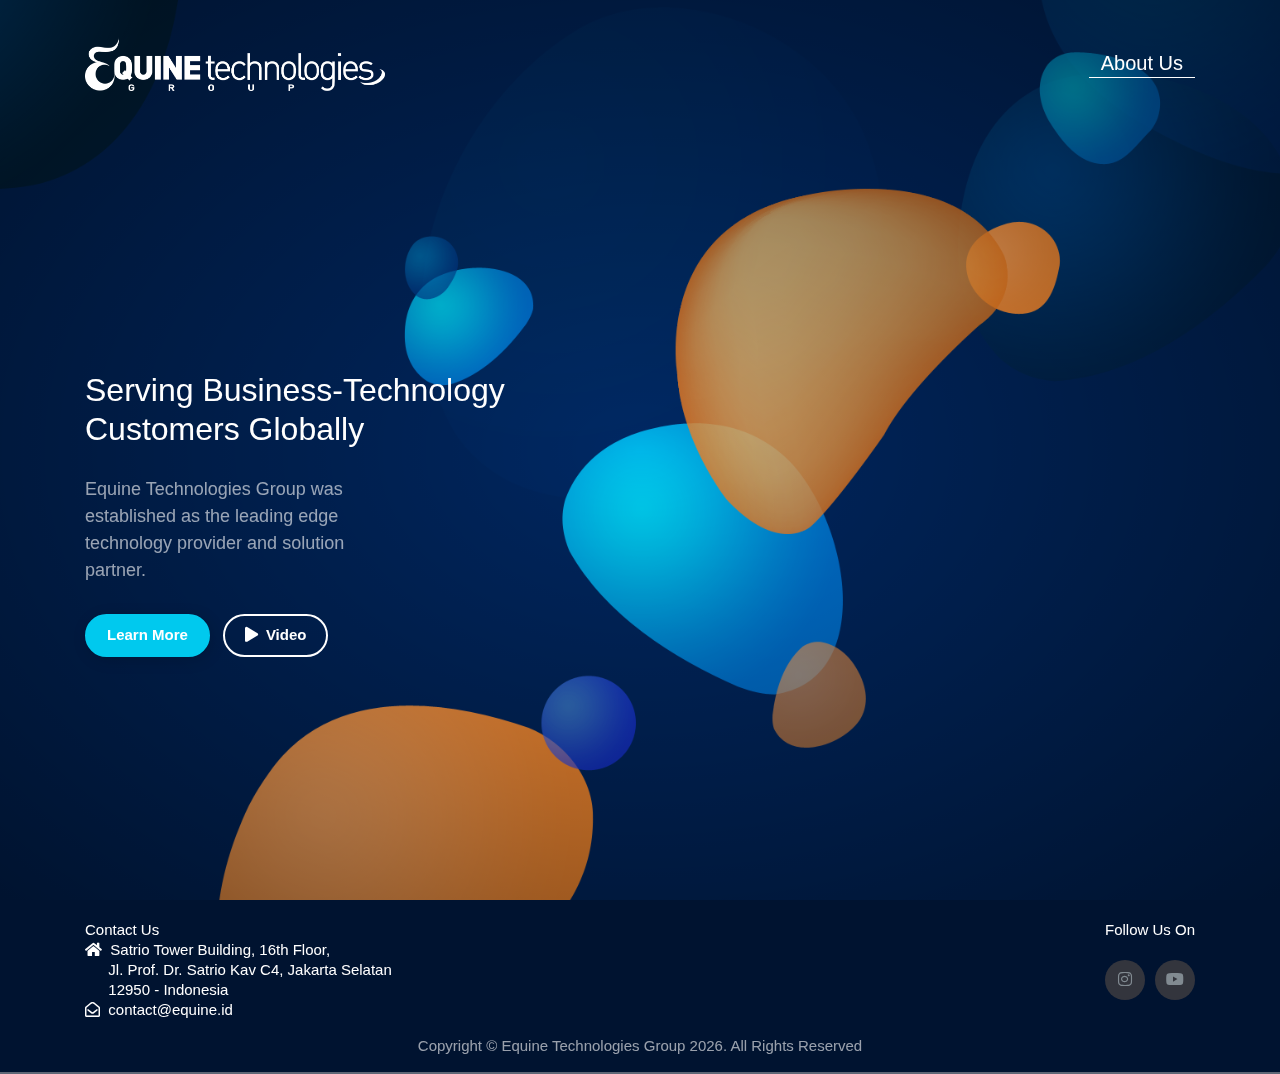
==== equineid/index.html @ 48c540f5 "commit" ====
<!doctype html>
<html lang="en">
<style>
    .btn-outline-dark:hover {
        color: #fff;
        background-color: #f68121;
        border-color: #f68121
    }
</style>

<head>
    <meta charset="UTF-8">
    <meta name="viewport" content="width=device-width, initial-scale=1, shrink-to-fit=no">
    <meta name="author" content="ThemeStarz">
    <link rel="icon" type="image/png" href="assets/img/ETGrouplogo.png" />

    <link rel="stylesheet" href="https://fonts.googleapis.com/css?family=Poppins:400,500,600">
    <link rel="stylesheet" href="assets/bootstrap/css/bootstrap.min.css" type="text/css">
    <link rel="stylesheet" href="assets/font-awesome/css/fontawesome-all.min.css">
    <link rel="stylesheet" href="assets/font-awesome/css/fa-brands.min.css">
    <link rel="stylesheet" href="assets/css/magnific-popup.css">
    <link rel="stylesheet" href="assets/css/style.css">
    <link rel="stylesheet" href="assets/css/footer.css">
    <title>Equine Technologies Group</title>

</head>

<body class="has-loading-screen ts-theme-dark">

    <!--*************************************************************************************************************-->
    <!--************ MAIN SCREEN ************************************************************************************-->
    <!--*************************************************************************************************************-->

    <div class="ts-page-wrapper">
        <div class="container">

            <!--NAVIGATION ******************************************************************************************-->
            <header id="header">
                <nav class="navbar navbar-dark ts-separate-bg-element">
                    <a class="navbar-brand" href="/">
                        <img style="width: 300px;" src="assets/img/bg/ETG logo RGB (white).png" alt="">
                    </a>
                    <!--end navbar-brand-->
                    <button href="javascript:void(0)" style="border-bottom: 1px solid white; color:white;"
                        class="navbar-toggler ts-open-side-panel" type="button" aria-label="Toggle navigation">
                        About Us
                    </button>
                    <!--end navbar-toggler-->
                </nav>
                <!--end navbar-->
            </header>
            <!--end #header-->

            <!--CONTENT *********************************************************************************************-->
            <main id="main-content">
                <div class="ts-content-wrapper">
                    <div class="row">
                        <!--Page Title-->
                        <div class="col-md-6">
                            <h2 style="padding-bottom: 20px;">Serving Business-Technology<br> Customers Globally</h2>
                            <p>
                                Equine Technologies Group was established as the leading edge technology provider and
                                solution partner.
                            </p>
                            <a href="javascript:void(0)" class="btn btn-primary mr-2 ts-open-side-panel">Learn More</a>
                            <a style="color: white; border-color: white;"
                                href="https://www.youtube.com/channel/UCBu9ceRtONcpWqclZHK2jvg" target="_blank"
                                class="btn btn-outline-dark"><i class="fa fa-play mr-2"></i>Video</a>
                        </div>
                        <!--end col-md-6-->
                    </div>
                    <!--end row-->
                </div>
                <!--end ts-content-wrapper-->
            </main>
            <!--end #main-content-->

            <!--FOOTER **********************************************************************************************-->
            <!--end #footer-->
        </div>
        <!--end container-->

        <!--BACKGROUND **********************************************************************************************-->
        <div class="ts-background ts-shapes-canvas position-fixed ts-separate-bg-element" data-bg-color="#00265f">
            <div class="ts-background-image ts-animate ts-scale" data-bg-image="assets/img/bg/14.png"></div>
            <div class="ts-background-image ts-animate ts-bounce" data-bg-image="assets/img/bg/13.png"></div>
            <div class="ts-background-image ts-animate ts-scale" data-bg-image="assets/img/bg/12.png"
                data-bg-opacity=".3"></div>
            <div class="ts-background-image ts-animate ts-scale" data-bg-image="assets/img/bg/11.png"></div>
            <div class="ts-background-image ts-animate ts-bounce" data-bg-image="assets/img/bg/10.png"></div>
            <div class="ts-background-image ts-animate ts-bounce" data-bg-image="assets/img/bg/9.png"
                data-bg-opacity=".8"></div>
            <div class="ts-background-image ts-animate ts-bounce" data-bg-image="assets/img/bg/8.png"
                data-bg-opacity=".8"></div>
            <div class="ts-background-image ts-animate ts-bounce" data-bg-image="assets/img/bg/7.png"></div>
            <div class="ts-background-image ts-animate ts-bounce" data-bg-image="assets/img/bg/6.png"
                data-bg-opacity=".8"></div>
            <div class="ts-background-image ts-animate" data-bg-image="assets/img/bg/5.png" data-bg-opacity=".8"></div>
            <div class="ts-background-image ts-animate ts-bounce" data-bg-image="assets/img/bg/4.png"></div>
            <div class="ts-background-image ts-animate ts-bounce" data-bg-image="assets/img/bg/3.png"
                data-bg-opacity=".8"></div>
            <div class="ts-background-image ts-animate ts-bounce" data-bg-image="assets/img/bg/2.png"></div>
            <div class="ts-background-image ts-animate ts-bounce" data-bg-image="assets/img/bg/1.png"
                data-bg-opacity=".8"></div>
        </div>
        <!--end ts-background-->
    </div>
    <!--end ts-page-wrapper-->

    <!--*************************************************************************************************************-->
    <!--************ SIDE PANEL *************************************************************************************-->
    <!--*************************************************************************************************************-->

    <div id="about" class="ts-side-panel" data-bg-color="#001330" style="display: none;">
        <a class="ts-close-side-panel">
            <i class="far fa-times-circle" style="color: #00c9ee;"></i>
        </a>
        <!--end ts-close-side-panel-->
        <div class="container-fluid">
            <section>
                <div class="ts-title">
                    <h2>About Us</h2>
                </div>
                <!--end ts-title-->
                <div class="row justify-content-center">
                    <div class="col-lg-6">
                        <p class="t1-s-2 cl-6 m-b-10">
                            With goal of Serving Business-Technology customers globally, EQUINE TECHNOLOGIES GROUP, was
                            established as the leading edge technology provider and solution partner. It was designed
                            and set up uniquely with high quality of service to drive solid solution planning,
                            implementation, and support, that strongly focus at customers’ productivity, speed ,
                            efficiency, and security.
                        </p>

                        <p class="t1-s-2 cl-6 m-b-10">
                            Comprises of young, smart, and energetic people, some solution focused affiliation companies
                            were formed , which all together create effective combination and complete set of IT
                            solutions . Values of the companies of being smart-proactive-responsive-and-humble, mark
                            stronger existence to drive service oriented enterprise and become one of the expanding ICON
                            in the region.
                        </p>
                    </div>
                    <div class="col-lg-6">
                        <div class="pos-realtive dis-none d-lg-block">
                            <img class="ab-b-c size-a-11" src="assets/img/etq5.jpg" alt="IMG">
                        </div>
                    </div>
                </div>
            </section>
            <!--end section-->
            <section>
                <div class="ts-title">
                    <div style="border-top: .0625rem solid rgba(255, 255, 255, .1);padding-top: 1.25rem;"></div>
                </div>
                <!--end ts-title-->
                <div class="row">
                    <div class="col-sm">
                        <div class="icon-box">
                            <a href="https://www.equine.co.id/">
                                <img style="width: 50%;" src="assets/img/Untitled design (5).png" alt=""
                                    class="mw-100 mb-4 test-hover"></a>
                            <h4 style="text-align: center;font-size: 20px;"><a style="color: white;"
                                    href="https://www.equine.co.id/">Equine Global</a></h4>
                            <p style="padding-top: 23px;">
                                Equine Global (EG) is an information technology consulting company that covers the
                                Strategic Consulting area (Advisory Services) and Gold Partner of SAP in Indonesia.
                            </p>
                        </div>
                    </div>
                    <div class="col-sm">
                        <div class="icon-box">
                            <a href="https://npp-asia.com/">
                                <img style="width: 50%;" src="assets/img/Untitled design (3).png" alt=""
                                    class="mw-100 mb-4"></a>
                            <h4 style="text-align: center;"><a style="color: white;"
                                    href="https://npp-asia.com/">Niagaprima Paramitra</a></h4>
                            <p style="padding-top: 23px;">
                                Niagaprima Paramitra (NPP) is a Strategic System Integrator that deliver great products
                                and services in the area of IT Infrastructure, Business Application and Digital Data
                                Analytics both in implementation and maintenance support services.
                            </p>
                        </div>
                    </div>
                    <!--end col-md-4-->
                    <div class="col-sm">
                        <div class="icon-box">
                            <a href="https://www.optima-data.com/">
                                <img style="width: 50%;" src="assets/img/Untitled design (4).png" alt=""
                                    class="mw-100 mb-4"></a>
                            <h4 style="text-align: center;"><a style="color: white;"
                                    href="https://www.optima-data.com/">Optima Data Internasional</a></h4>
                            <p>
                                Optima Data Internasional (ODI) is an information technology consulting company with
                                specialization in implementations, upgrades and maintenance support services of Oracle
                                products.
                            </p>
                        </div>
                    </div>
                    <!--end col-md-4-->
                    <div class="col-sm">
                        <div class="icon-box">
                            <a href="https://www.xsis.co.id/">
                                <img style="width: 50%;" src="assets/img/Untitled design.png" alt=""
                                    class="mw-100 mb-4"></a>
                            <h4 style="text-align: center;"><a style="color: white;" href="https://www.xsis.co.id/">Xsis
                                    Mitra Utama</a></h4>
                            <p style="padding-top: 23px;">
                                Xsis Mitra Utama (XMU) is an IT Service company who provides IT Expert Services,
                                Enterprise Application Service, IT Managed Service, and IT Learning & Training Service.
                            </p>
                        </div>
                    </div>
                    <!--end col-md-4-->
                    <div class="col-sm">
                        <div class="icon-box">
                            <a href="https://xsis.academy/">
                                <img style="width: 50%;" src="assets/img/Untitled design (2).png" alt=""
                                    class="mw-100 mb-4"></a>
                            <h4 style="text-align: center;"><a style="color: white;" href="https://xsis.academy/">Xsis
                                    Academy</a></h4>
                            <p style="padding-top: 23px;">
                                Xsis Academy (XA) provides trainings in information technology area to produce competent
                                graduates who can take part and be an outstanding performer in professional IT industry.
                            </p>
                        </div>
                    </div>
                    <!--end col-md-4-->

                </div>
                <!--end row-->
            </section>
            <section>
                <div class="ts-title">
                    <div style="border-top: .0625rem solid rgba(255, 255, 255, .1);padding-top: 1.25rem;"></div>
                    <h2>Contact Us</h2>
                </div>
                <div class="row">
                    <div class="col-xl-4">
                        <!-- <h3>Address</h3> -->
                        <address>
                            <div>
                                <i class="fa fa-home"></i>
                                &nbsp;Satrio Tower Building, 16th Floor, <br>&emsp;&nbsp;&nbsp;Jl. Prof. Dr. Satrio Kav
                                C4, Jakarta Selatan <br>&emsp;&nbsp;&nbsp;12950 - Indonesia
                            </div>
                            <br>
                            <div>
                                <i class="far fa-envelope-open"></i>
                                &nbsp;contact@equine.id
                            </div>
                        </address>
                    </div>

                </div>
                <!--end row-->
            </section>
            <!--end section-->
        </div>
        <!--end container-fluid-->
    </div>
    <!--end ts-side-panel-->

    <!--*************************************************************************************************************-->
    <!--************ JS SCRIPTS *************************************************************************************-->
    <!--*************************************************************************************************************-->

    <script src="assets/js/jquery-3.3.1.min.js"></script>
    <script src="assets/js/popper.min.js"></script>
    <script src="assets/bootstrap/js/bootstrap.min.js"></script>
    <script src="assets/js/imagesloaded.pkgd.min.js"></script>
    <!-- <script src="http://maps.google.com/maps/api/js?key=AIzaSyBEDfNcQRmKQEyulDN8nGWjLYPm8s4YB58"></script> -->
    <script src="assets/js/jquery.magnific-popup.min.js"></script>
    <script src="assets/js/jquery.countdown.min.js"></script>
    <script src="assets/js/jquery.validate.min.js"></script>
    <script src="assets/js/jquery-validate.bootstrap-tooltip.min.js"></script>

    <script src="assets/js/custom.js"></script>

    <!--Google map-->

    <script>
        var latitude = 34.038405;
        var longitude = -117.946944;
        var markerImage = "assets/img/map-marker.png";
        var mapElement = "map";
        //var mapStyle = [{"featureType":"administrative","elementType":"labels.text.fill","stylers":[{"color":"#444444"}]},{"featureType":"landscape","elementType":"all","stylers":[{"color":"#f2f2f2"}]},{"featureType":"poi","elementType":"all","stylers":[{"visibility":"off"}]},{"featureType":"poi","elementType":"labels.text","stylers":[{"visibility":"off"}]},{"featureType":"road","elementType":"all","stylers":[{"saturation":-100},{"lightness":45}]},{"featureType":"road.highway","elementType":"all","stylers":[{"visibility":"simplified"}]},{"featureType":"road.arterial","elementType":"labels.icon","stylers":[{"visibility":"off"}]},{"featureType":"transit","elementType":"all","stylers":[{"visibility":"off"}]},{"featureType":"water","elementType":"all","stylers":[{"color":"#dbdbdb"},{"visibility":"on"}]}];
        var mapStyle = [{ "featureType": "all", "elementType": "labels.text.fill", "stylers": [{ "saturation": 36 }, { "color": "#000000" }, { "lightness": 40 }] }, { "featureType": "all", "elementType": "labels.text.stroke", "stylers": [{ "visibility": "on" }, { "color": "#000000" }, { "lightness": 16 }] }, { "featureType": "all", "elementType": "labels.icon", "stylers": [{ "visibility": "off" }] }, { "featureType": "administrative", "elementType": "geometry.fill", "stylers": [{ "color": "#000000" }, { "lightness": 20 }] }, { "featureType": "administrative", "elementType": "geometry.stroke", "stylers": [{ "color": "#000000" }, { "lightness": 17 }, { "weight": 1.2 }] }, { "featureType": "landscape", "elementType": "geometry", "stylers": [{ "color": "#000000" }, { "lightness": 20 }] }, { "featureType": "poi", "elementType": "geometry", "stylers": [{ "color": "#000000" }, { "lightness": 21 }] }, { "featureType": "road.highway", "elementType": "geometry.fill", "stylers": [{ "color": "#000000" }, { "lightness": 17 }] }, { "featureType": "road.highway", "elementType": "geometry.stroke", "stylers": [{ "color": "#000000" }, { "lightness": 29 }, { "weight": 0.2 }] }, { "featureType": "road.arterial", "elementType": "geometry", "stylers": [{ "color": "#000000" }, { "lightness": 18 }] }, { "featureType": "road.local", "elementType": "geometry", "stylers": [{ "color": "#000000" }, { "lightness": 16 }] }, { "featureType": "transit", "elementType": "geometry", "stylers": [{ "color": "#000000" }, { "lightness": 19 }] }, { "featureType": "water", "elementType": "geometry", "stylers": [{ "color": "#000000" }, { "lightness": 17 }] }]
        google.maps.event.addDomListener(window, 'load', simpleMap(latitude, longitude, markerImage, mapStyle, mapElement));

    </script>

</body>
<footer class="site-footer">
    <div class="container">


        <div class="row">
            <div class="col-sm-12 col-md-6 contact-us-footer">
                <span>Contact Us</span>
                <address>
                    <span style="color: white;">
                        <i class="fa fa-home"></i>
                        &nbsp;Satrio Tower Building, 16th Floor, <br>&emsp;&nbsp;&nbsp;Jl. Prof. Dr. Satrio Kav
                        C4, Jakarta Selatan <br>&emsp;&nbsp;&nbsp;12950 - Indonesia
                    </span>
                    <br>
                    <span style="color: white;">
                        <i class="far fa-envelope-open"></i>
                        &nbsp;contact@equine.id
                    </span>
                </address>
            </div>
            <div class="col-xs-12 col-md-6 follow-us">
                <span>Follow Us On</span>
                <br>
                <br>
                <ul class="social-icons">
                    <li><a class="instagram" href="https://www.instagram.com/equinetechnologiesgroup/"><i
                                class="fab fa-instagram"></i></a></li>
                    <li><a class="youtube" href="https://www.youtube.com/channel/UCBu9ceRtONcpWqclZHK2jvg"><i
                                class="fab fa-youtube"></i></a></li>
                </ul>
            </div>
        </div>
        <div class="row">
            <div class="col copyright">
                <span class="copyright-text" style="color: rgba(255, 255, 255, .6);">Copyright &copy Equine
                    Technologies Group
                    <script>document.write(new Date().getFullYear())</script>. All Rights Reserved
                </span>
            </div>
        </div>
    </div>
    <hr>

</footer>

</html>
---- equineid/assets/font-awesome/css/fa-brands.min.css ----
/*!
 * Font Awesome Free 5.0.6 by @fontawesome - http://fontawesome.com
 * License - http://fontawesome.com/license (Icons: CC BY 4.0, Fonts: SIL OFL 1.1, Code: MIT License)
 */
@font-face{font-family:Font Awesome\ 5 Brands;font-style:normal;font-weight:400;src:url(../webfonts/fa-brands-400.eot);src:url(../webfonts/fa-brands-400.eot?#iefix) format("embedded-opentype"),url(../webfonts/fa-brands-400.woff2) format("woff2"),url(../webfonts/fa-brands-400.woff) format("woff"),url(../webfonts/fa-brands-400.ttf) format("truetype"),url(../webfonts/fa-brands-400.svg#fontawesome) format("svg")}.fab{font-family:Font Awesome\ 5 Brands}
---- equineid/assets/css/style.css ----
/*----------------------------------------------------------------------------------------------------------------------
Project:	    CryptoSoon
Version:        1.0.0

Default Color   #00c9ee;

Body copy:		'Poppins', sans-serif; 15px;
Headers:		'Poppins', sans-serif;

----------------------------------------------------------------------------------------------------------------------*/

/*----------------------------------------------------------------------------------------------------------------------
[Table of contents]

A. Basic Styling
  -- Styling

B. Helpers
  -- Animations
  -- Borders
  -- Colors
  -- Column Count
  -- Transitions
  -- Background
  -- Headings
  -- Height
  -- Margin
  -- No Gutter
  -- Opacity
  -- Overflow
  -- Padding
  -- Position
  -- Shadow
  -- Shape Mask
  -- Typography
  -- Title
  -- Transitions
  -- Utilities
  -- Width
  -- Z-Index

C. Components
  -- Block
  -- Blockquote
  -- Box
  -- Buttons
  -- Card
  -- Circle
  -- Forms
  -- Hr
  -- Inputs
  -- Item
  -- List
  -- Map
  -- Hero
  -- Navbar
  -- Page
  -- Partners
  -- Plugins
  -- Price Box
  -- Progress
  -- Promo Numbers
  -- Select
  -- Slider
  -- Tabs

D. Plugins Styles
  -- Magnific Popup
  -- Owl Carousel

E. Template Specific Elements
  -- Hero Form
  -- Carousel Centered
  -- Price Box
  -- SVG Shapes
  -- Other


----------------------------------------------------------------------------------------------------------------------*/

/***********************************************************************************************************************
A. Basic Styling
***********************************************************************************************************************/

/*-------------------------------------------
  -- Styling - Colors, Font Size, Font Family
-------------------------------------------*/

body {
    font-family: 'Roboto', sans-serif;
    font-weight: 400;
    font-size: 1.125rem;
    margin: 0;
    padding: 0;
    overflow-x: hidden;
    /* overflow: hidden; */
}
.ts-side-panel-active{
    overflow: hidden !important;
}


body.ts-side-panel-active .ts-side-panel {
    transform: translateX(0%);
}

body.ts-side-panel-active .ts-page-wrapper {
    transform: translateX(-100%);
}

body.ts-theme-light .ts-shapes-canvas:after {
    opacity: .1;
}

body.ts-theme-light p {
    color: rgba(25, 25, 25, .6);
}

/* body.ts-theme-light h2 {
    border-bottom-color: rgba(25, 25, 25, .1);
} */

body.ts-theme-light .ts-social-icons a {
    color: #191919;
    opacity: .6;
}

body.ts-theme-light .ts-social-icons a:hover {
    opacity: 1;
}

body.ts-theme-dark {
    color: #fff;
    background-color: #191919;
}

body.ts-theme-dark p {
    color: rgba(255, 255, 255, .6);
}

body.ts-theme-dark .form-control {
    box-shadow: 0 0 0 .125rem rgba(255, 255, 255, .2);
}

body.ts-theme-dark .form-control:focus {
    box-shadow: 0 0 0 .125rem rgba(255, 255, 255, .4);
}

body.ts-theme-dark .ts-social-icons a {
    color: #fff;
    opacity: .6;
}

body.ts-theme-dark .ts-social-icons a:hover {
    opacity: 1;
}

body, html {
    height: 100%;
}

html {
    font-size: 80%;
}

h1 {
    font-weight: 400;
    font-size: 1.875rem;
}

h2 {
    font-weight: 500;
    font-size: 1.25rem;
}

h3 {
    font-weight: 500;
    font-size: 1rem;
    margin-bottom: 1.25rem;
}

h4 {
    font-weight: 500;
    margin-bottom: 1.875rem;
}

h5 {
    font-size: 1rem;
    font-weight: 500;
}

h6 {
    font-size: .9375rem;
}

/* NEW */

/***********************************************************************************************************************
B. Helpers
***********************************************************************************************************************/

/*-------------------------------------------
  -- Animations
-------------------------------------------*/

[data-animate] {
    opacity: 0;
    animation-fill-mode: forwards;
    animation-duration: 1s;
}

/* Fade In Up */

@keyframes ts-fadeInUp {
    from {
        opacity: 0;
        transform: translate3d(0, 1.25rem, 0);
    }

    to {
        opacity: 1;
        transform: translate3d(0, 0, 0);
    }
}

.ts-fadeInUp {
    animation-name: ts-fadeInUp;
}

/* Fade In Down */

@keyframes ts-fadeInDown {
    from {
        opacity: 0;
        transform: translate3d(0, -1.25rem, 0);
    }

    to {
        opacity: 1;
        transform: translate3d(0, 0, 0);
    }
}

.ts-fadeInDown {
    animation-name: ts-fadeInDown;
}

/* Fade In Left */

@keyframes ts-fadeInLeft {
    from {
        opacity: 0;
        transform: translate3d(-1.25rem, 0, 0);
    }

    to {
        opacity: 1;
        transform: translate3d(0, 0, 0);
    }
}

.ts-fadeInLeft {
    animation-name: ts-fadeInLeft;
}

/* Fade In Right */

@keyframes ts-fadeInRight {
    from {
        opacity: 0;
        transform: translate3d(1.25rem, 0, 0);
    }

    to {
        opacity: 1;
        transform: translate3d(0, 0, 0);
    }
}

.ts-fadeInRight {
    animation-name: ts-fadeInRight;
}

/* Zoom In */

@keyframes ts-zoomIn {
    from {
        opacity: 0;
        transform: scale(.5);
    }

    to {
        opacity: 1;
        transform: scale(1);
    }
}

.ts-zoomIn {
    animation-name: ts-zoomIn;
}

/* Zoom In Short */

@keyframes ts-zoomInShort {
    from {
        opacity: 0;
        transform: scale(.9);
    }

    to {
        opacity: 1;
        transform: scale(1);
    }
}

.ts-zoomInShort {
    animation-name: ts-zoomInShort;
}

/****** Animate Shapes ******/

.ts-animate {
    animation-iteration-count: infinite;
    animation-duration: 2s;
}

/* Bounce */

@keyframes ts-bounce {
    0% {
        transform: translateY(0);
    }

    50% {
        transform: translateY(2.5rem);
    }

    100% {
        transform: translateY(0);
    }
}

.ts-bounce {
    animation-name: ts-bounce;
    animation-timing-function: ease-in-out;
}

/* Scale */

@keyframes ts-scale {
    0% {
        transform: scale(1);
    }

    50% {
        transform: scale(1.05);
    }

    100% {
        transform: scale(1);
    }
}

.ts-scale {
    animation-name: ts-scale;
    animation-timing-function: ease-in-out;
}

/*-------------------------------------------
  -- Borders
-------------------------------------------*/

.ts-border-radius__sm {
    border-radius: .125rem;
    overflow: hidden;
}

.ts-border-radius__md {
    border-radius: .25rem;
    overflow: hidden;
}

.ts-border-radius__lg {
    border-radius: .5rem;
    overflow: hidden;
}

.ts-border-radius__xl {
    border-radius: .75rem;
    overflow: hidden;
}

.ts-border-radius__round-shape {
    border-radius: 187.5rem;
    overflow: hidden;
}

.ts-border-none {
    border: none;
}

.ts-border-bottom {
    border-bottom: .0625rem solid rgba(0, 0, 0, .1);
}

.ts-font-color__white {
    color: #fff;
}

.ts-font-color__black {
    color: #000;
}

.ts-font-color__primary {
    color: #00c9ee;
}

/*-------------------------------------------
  -- Background
-------------------------------------------*/

[data-bg-image] {
    background-size: cover;
    background-position: 50%;
}

.ts-background {
    bottom: 0;
    left: 0;
    height: 100%;
    overflow: hidden;
    position: absolute;
    width: 100%;
    z-index: -2;
}

.ts-background .ts-background {
    height: 100%;
    width: 100%;
}

.ts-background-image, .ts-img-into-bg {
    background-repeat: no-repeat;
    background-size: cover;
    background-position: 50%;
    height: 100%;
    overflow: hidden;
    width: 100%;
    position: absolute;
    top: 0;
    left: 0;
}

.ts-background-image img, .ts-img-into-bg img {
    display: none;
}

.ts-background-original-size {
    background-size: inherit;
}

.ts-background-size-cover {
    background-size: cover;
}

.ts-background-size-contain {
    background-size: contain;
}

.ts-background-repeat-x {
    background-repeat: repeat-x;
}

.ts-background-repeat-y {
    background-repeat: repeat-y;
}

.ts-background-repeat-repeat {
    background-repeat: repeat;
    background-size: inherit;
}

.ts-background-position-top {
    background-position: top;
}

.ts-background-position-center {
    background-position: center;
}

.ts-background-position-bottom {
    background-position: bottom;
}

.ts-background-particles {
    height: 120%;
    left: 0;
    margin-left: -10%;
    margin-top: -10%;
    overflow: hidden;
    position: absolute;
    top: 0;
    width: 120%;
    z-index: 1;
}

.ts-background-is-dark {
    color: #fff;
}

.ts-background-is-dark .form-control {
    box-shadow: 0 0 0 .125rem rgba(255, 255, 255, .2);
}

.ts-background-is-dark .form-control:focus {
    box-shadow: 0 0 0 .125rem rgba(255, 255, 255, .4);
}

.ts-background-is-dark .ts-btn-border-muted {
    border-color: rgba(255, 255, 255, .1);
}

/*-------------------------------------------
  -- Height
-------------------------------------------*/

.ts-height__50px {
    height: 3.125rem;
}

.ts-height__100px {
    height: 6.25rem;
}

.ts-height__150px {
    height: 9.375rem;
}

.ts-height__200px {
    height: 12.5rem;
}

.ts-height__250px {
    height: 15.625rem;
}

.ts-height__300px {
    height: 18.75rem;
}

.ts-height__350px {
    height: 21.875rem;
}

.ts-height__400px {
    height: 25rem;
}

.ts-height__450px {
    height: 28.125rem;
}

.ts-height__500px {
    height: 31.25rem;
}

.ts-height__600px {
    height: 37.5rem;
}

.ts-height__700px {
    height: 43.75rem;
}

.ts-height__800px {
    height: 50rem;
}

.ts-height__900px {
    height: 56.25rem;
}

.ts-height__1000px {
    height: 62.5rem;
}

/*-------------------------------------------
  -- Margin
-------------------------------------------*/

.ts-mt__0 {
    margin-top: 0 !important;
}

.ts-mr__0 {
    margin-right: 0 !important;
}

.ts-mb__0 {
    margin-bottom: 0 !important;
}

.ts-ml__0 {
    margin-left: 0 !important;
}

/* NEW */

/*-------------------------------------------
  -- No Gutters - Removes padding from col*
-------------------------------------------*/

.no-gutters {
    margin-right: 0;
    margin-left: 0;
}

.no-gutters > .col, .no-gutters > [class*="col-"] {
    padding-right: 0;
    padding-left: 0;
}

/* NEW */

/*-------------------------------------------
  -- Opacity
-------------------------------------------*/

.ts-opacity__5 {
    opacity: .05;
}

.ts-opacity__10 {
    opacity: .1;
}

.ts-opacity__20 {
    opacity: .2;
}

.ts-opacity__30 {
    opacity: .3;
}

.ts-opacity__40 {
    opacity: .4;
}

.ts-opacity__50 {
    opacity: .5;
}

.ts-opacity__60 {
    opacity: .6;
}

.ts-opacity__70 {
    opacity: .7;
}

.ts-opacity__80 {
    opacity: .8;
}

.ts-opacity__90 {
    opacity: .9;
}

/*-------------------------------------------
  -- Overflow
-------------------------------------------*/

.ts-overflow__hidden {
    overflow: hidden;
}

.ts-overflow__visible {
    overflow: visible;
}

/* NEW */

/*-------------------------------------------
  -- Padding
-------------------------------------------*/

.ts-pt__0 {
    padding-top: 0 !important;
}

.ts-pr__0 {
    padding-right: 0 !important;
}

.ts-pb__0 {
    padding-bottom: 0 !important;
}

.ts-pl__0 {
    padding-left: 0 !important;
}

/*-------------------------------------------
  -- Position
-------------------------------------------*/

/* Top */

.ts-top__0 {
    top: 0%;
}

.ts-top__50 {
    top: 50%;
}

.ts-top__100 {
    top: 100%;
}

/* Right */

.ts-right__0 {
    right: 0%;
}

.ts-right__50 {
    right: 50%;
}

.ts-right__100 {
    right: 100%;
}

/* Bottom */

.ts-bottom__0 {
    bottom: 0%;
}

.ts-bottom__50 {
    bottom: 50%;
}

.ts-bottom__100 {
    bottom: 100%;
}

/* Left */

.ts-left__0 {
    left: 0%;
}

.ts-left__50 {
    left: 50%;
}

.ts-left__100 {
    left: 100%;
}

/* NEW */

/*-------------------------------------------
  -- Shadow
-------------------------------------------*/

.ts-shadow__sm {
    box-shadow: 0 .125rem .3125rem rgba(0, 0, 0, .1);
}

.ts-shadow__md {
    box-shadow: .125rem .1875rem .9375rem rgba(0, 0, 0, .15);
}

.ts-shadow__lg {
    box-shadow: .375rem .3125rem 1.5625rem rgba(0, 0, 0, .2);
}

.ts-shadow__none {
    box-shadow: none !important;
}

/*-------------------------------------------
  -- Shape Mask
-------------------------------------------*/

.ts-shape-mask__up:before {
    background-image: url("../../assets/img/bg-shape-mask-up.png");
    background-size: cover;
    content: "";
    left: 0;
    height: 3.75rem;
    position: absolute;
    top: -0.0625rem;
    width: 100%;
}

.ts-shape-mask__down:after {
    background-image: url("../../assets/img/bg-shape-mask-down.png");
    background-size: cover;
    bottom: -0.0625rem;
    content: "";
    left: 0;
    height: 3.75rem;
    position: absolute;
    width: 100%;
}

/* NEW */

/*-------------------------------------------
  -- Typography
-------------------------------------------*/

a {
    color: #00c9ee;
    transition: .3s ease;
}

a:hover {
    color: rgb(0, 165, 194);
    text-decoration: none;
}

p {
    line-height: 1.6875rem;
    margin-bottom: 1.875rem;
    color: rgba(25, 25, 25, .6);
}

.ts-font-weight__normal {
    font-weight: normal;
}

.ts-font-weight__light {
    font-weight: lighter;
}

.ts-font-weight__bold {
    font-weight: bold;
}

.ts-text-small {
    font-size: .8125rem !important;
}

/* .ts-xs-text-center {
} */

/*-------------------------------------------
  -- Title
-------------------------------------------*/

.ts-title {
    margin-bottom: 1.25rem;
}

.ts-title h5 {
    font-weight: normal;
    opacity: .5;
}

/* NEW */

/* NEW */

/*-------------------------------------------
  -- Utilities
-------------------------------------------*/

/* Social Icons */

.ts-social-icons {
    font-size: 120%;
}

.ts-social-icons a {
    padding: .25rem .5rem;
    color: #9e9e9e;
}

/* Overlay */

.ts-has-overlay {
    position: relative;
}

.ts-has-overlay:after {
    background-color: #000;
    content: "";
    height: 100%;
    left: 0;
    opacity: .5;
    position: absolute;
    top: 0;
    width: 100%;
    z-index: -1;
}

/* Flip x */

.ts-flip-x {
    transform: scaleY(-1);
}

/* Flip Y */

.ts-flip-y {
    transform: scaleX(-1);
}

/* NEW flip */

/*-------------------------------------------
  -- Width
-------------------------------------------*/

.ts-width__10px {
    width: .625rem;
}

.ts-width__20px {
    width: 1.25rem;
}

.ts-width__30px {
    width: 1.875rem;
}

.ts-width__40px {
    width: 2.5rem;
}

.ts-width__50px {
    width: 3.125rem;
}

.ts-width__100px {
    width: 6.25rem;
}

.ts-width__200px {
    width: 12.5rem;
}

.ts-width__300px {
    width: 18.75rem;
}

.ts-width__400px {
    width: 25rem;
}

.ts-width__500px {
    width: 31.25rem;
}

.ts-width__inherit {
    width: inherit !important;
}

.ts-width__auto {
    width: auto !important;
}

/*-------------------------------------------
  -- Z-index
-------------------------------------------*/

.ts-z-index__-1 {
    z-index: -1 !important;
}

.ts-z-index__0 {
    z-index: 0 !important;
}

.ts-z-index__1 {
    z-index: 1 !important;
}

.ts-z-index__2 {
    z-index: 2 !important;
}

.ts-z-index__1000 {
    z-index: 1000 !important;
}

/* NEW */

/***********************************************************************************************************************
C. Components
***********************************************************************************************************************/

/*-------------------------------------------
  -- Block
-------------------------------------------*/

.ts-block {
    padding-bottom: 5rem;
    padding-top: 5rem;
    position: relative;
}

.ts-block-inside {
    padding: 1.25rem;
    position: relative;
}

section {
    position: relative;
}

/*-------------------------------------------
  -- Blockquote
-------------------------------------------*/

blockquote {
    font-size: 1.125rem;
    position: relative;
    background-size: contain;
    background-image: url("../../assets/svg/bubble.svg");
    background-repeat: no-repeat;
    background-position: center 3.75rem;
    padding-bottom: 3.75rem;
}

blockquote [class*="ts-circle"] {
    box-shadow: .375rem .3125rem 1.5625rem rgba(0, 0, 0, .2);
    position: relative;
    margin-bottom: 1.25rem;
    z-index: 1;
}

blockquote figure {
    padding-top: .9375rem;
    display: inline-block;
    position: relative;
}

blockquote figure aside {
    background-image: url("data:image/svg+xml,%3csvg xmlns='http://www.w3.org/2000/svg'  width='52' height='62'%3E%3cpath fill='var(--color-primary-svg)' d='M51 29.1c5.8 16.5-7.4 33-23.7 32.6 -2.5 0-4.9-0.3-7.2-1 -9.2-2.5-16.5-9.8-19-19C0.4 39.5 0 37 0 34.5 0 21.7 4.9 6.1 18.1 1.1 32.9-4.6 44.4 12.7 49.3 24 50 25.7 50.5 27.4 51 29.1z'/%3E%3c/svg%3E");
    background-repeat: no-repeat;
    background-size: contain;
    bottom: 0;
    height: 3.875rem;
    position: absolute;
    width: 3.25rem;
    right: -0.625rem;
    z-index: 2;
}

blockquote figure aside i {
    color: #fff;
    left: 1.0625rem;
    top: 1.5625rem;
    position: absolute;
}

blockquote figure aside svg {
    fill: #00c9ee;
}

blockquote p {
    padding-left: 2.5rem;
    padding-right: 2.5rem;
}

blockquote h4 {
    margin-bottom: .3125rem;
}

blockquote h6 {
    opacity: .5;
}

.blockquote-footer {
    color: inherit;
}

.blockquote-footer:before {
    display: none;
}

.ts-carousel-blockquote .owl-item figure, .ts-carousel-blockquote .owl-item p,
.ts-carousel-blockquote .owl-item .blockquote-footer {
    opacity: 0;
    transition: .6s ease;
    transform: translateY(.625rem);
}

.ts-carousel-blockquote .owl-item.active figure,
.ts-carousel-blockquote .owl-item.active p,
.ts-carousel-blockquote .owl-item.active .blockquote-footer {
    opacity: 1;
    transform: translateY(0);
}

.ts-carousel-blockquote .owl-item.active p {
    transition-delay: .1s;
}

.ts-carousel-blockquote .owl-item.active .blockquote-footer {
    transition-delay: .2s;
}

/* NEW */

/*-------------------------------------------
  -- Box
-------------------------------------------*/

.ts-box {
    background-color: #fff;
    border-radius: .25rem;
    margin-bottom: 1.875rem;
    box-shadow: .125rem .1875rem .9375rem rgba(0, 0, 0, .15);
    padding: 1.5625rem;
}

/*-------------------------------------------
  -- Buttons
-------------------------------------------*/

.btn {
    border-radius: 6.25rem;
    border-width: .125rem;
    box-shadow: .125rem .1875rem .9375rem rgba(0, 0, 0, .15);
    font-weight: 600;
    font-size: .9375rem;
    padding: .5rem 1.25rem;
    position: relative;
    outline: none !important;
}

.btn span {
    transition: .3s ease;
}

.btn .status {
    bottom: 0;
    height: 1.375rem;
    left: 0;
    margin: auto;
    position: absolute;
    top: 0;
    right: 0;
    width: 1.5rem;
}

.btn .status .spinner {
    left: .3125rem;
    transition: .3s ease;
    top: .1875rem;
    position: absolute;
    opacity: 0;
}

.btn .status .status-icon {
    border-radius: 50%;
    left: 0;
    opacity: 0;
    font-size: .625rem;
    padding: .25rem .4375rem;
    position: relative;
    transition: .3s ease;
    z-index: 1;
    transform: scale(0);
}

.btn .status .status-icon.valid {
    background-color: var(--green);
}

.btn .status .status-icon.invalid {
    background-color: var(--red);
}

.btn.processing span {
    opacity: .2;
}

.btn.processing .spinner {
    opacity: 1;
}

.btn.done .ts-spinner {
    opacity: 0;
}

.btn.done .status-icon {
    transform: scale(1);
    opacity: 1;
}

.btn-primary:hover, .btn-primary:focus, .btn-primary:active {
    /*background-color: darken( var(--color-primary), 20% );
    border-color: darken( var(--color-primary), 20% );*/
    background-color: #00c9ee;
    border-color: #00c9ee;
    box-shadow: .125rem .1875rem .9375rem rgba(0, 0, 0, .3);
}

.btn-primary {
    background-color: #00c9ee;
    border-color: #00c9ee;
    color: #fff;
}

.btn-primary.disabled, .btn-primary:disabled {
    background-color: rgb(0, 165, 194);
    border-color: rgb(0, 165, 194);
}

.btn-primary:not(:disabled):not(.disabled):active:focus,
.btn-primary:not(:disabled):not(.disabled).active:focus,
.show > .btn-primary.dropdown-toggle:focus {
    background-color: rgb(0, 165, 194);
    border-color: rgb(0, 143, 168);
    box-shadow: 0 .1875rem .9375rem rgba(0, 0, 0, .2);
}

.btn-primary:not(:disabled):not(.disabled):active,
.btn-primary:not(:disabled):not(.disabled).active,
.show > .btn-primary.dropdown-toggle {
    background-color: rgb(0, 165, 194);
    border-color: rgb(0, 165, 194);
    box-shadow: 0 .1875rem .9375rem rgba(0, 0, 0, .2);
}

.btn-dark {
    background-color: #191919;
    border-color: #191919;
}

.btn-outline-primary {
    border-color: #00c9ee;
    color: #00c9ee;
}

.btn-outline-primary:hover {
    background-color: #00c9ee;
    border-color: #00c9ee;
}

.btn-outline-primary:not(:disabled):not(.disabled):active:focus {
    background-color: #00c9ee;
    border-color: #00c9ee;
    box-shadow: 0 0 0 .2rem rgba(0, 201, 238, .5);
}

.btn-lg {
    padding: .75rem 1.5rem;
    font-size: 1.125rem;
}

.btn-sm {
    font-size: .8125rem;
    padding: .375rem 1rem;
}

.btn-xs {
    font-size: .75rem;
    font-weight: 600;
    padding: .125rem .6875rem;
    text-transform: uppercase;
}

[class*="btn-outline-"] {
    box-shadow: none;
}

.ts-btn-border-muted {
    border-color: rgba(25, 25, 25, .1);
}

/*-------------------------------------------
  -- Card
-------------------------------------------*/

.card {
    backface-visibility: hidden;
    border: none;
    box-shadow: .125rem .1875rem .9375rem rgba(0, 0, 0, .15);
    margin-bottom: 1.875rem;
    overflow: hidden;
}

.card-columns .card {
    margin-bottom: 1.25rem;
}

.card-body, .card-footer, .card-header {
    padding: 1.5625rem;
}

.ts-cards-same-height > div[class*='col-'] {
    display: flex;
}

.ts-cards-same-height > div[class*='col-'] .card {
    width: 100%;
}

.ts-card__flat {
    border-radius: 0;
    box-shadow: none;
}

.ts-card__flat .card-footer {
    background-color: transparent;
    border: none;
}

/* .ts-card__image {
} */

/*-------------------------------------------
  -- Circle
-------------------------------------------*/

.ts-circle__sm {
    border-radius: 50%;
    display: inline-block;
    height: 4.375rem;
    flex: 0 0 4.375rem;
    overflow: hidden;
    width: 4.375rem;
    position: relative;
}

.ts-circle__md {
    border-radius: 50%;
    display: inline-block;
    height: 6.25rem;
    flex: 0 0 6.25rem;
    overflow: hidden;
    width: 6.25rem;
    position: relative;
}

.ts-circle__lg {
    border-radius: 50%;
    display: inline-block;
    height: 8.125rem;
    flex: 0 0 8.125rem;
    overflow: hidden;
    width: 8.125rem;
    position: relative;
}

.ts-circle__xl {
    border-radius: 50%;
    display: inline-block;
    height: 10rem;
    flex: 0 0 10rem;
    overflow: hidden;
    width: 10rem;
    position: relative;
}

/*-------------------------------------------
  -- Forms
-------------------------------------------*/

form.ts-labels-inside-input .form-group,
.ts-form.ts-labels-inside-input .form-group {
    position: relative;
}

form.ts-labels-inside-input .form-group label,
.ts-form.ts-labels-inside-input .form-group label {
    line-height: 2.625rem;
    left: .8125rem;
    opacity: .4;
    pointer-events: none;
    position: absolute;
    top: 0;
    transition: .3s ease;
}

form.ts-labels-inside-input .form-group label.focused,
.ts-form.ts-labels-inside-input .form-group label.focused {
    top: -2.1875rem;
    left: 0;
    font-size: .75rem;
    opacity: 1;
}

.form-control {
    border: 0;
    box-shadow: 0 0 0 .125rem rgba(0, 0, 0, .2);
    border-radius: .125rem;
    padding: .5625rem .75rem;
}

.form-control:focus {
    box-shadow: 0 0 0 .125rem rgba(0, 0, 0, .4);
}

.form-group {
    margin-bottom: 1.5625rem;
}

.form-group label {
    font-size: .8125rem;
}

/*-------------------------------------------
  -- HR
-------------------------------------------*/

hr {
    border-top-width: .125rem;
}

/* NEW */

/*-------------------------------------------
  -- Inputs
-------------------------------------------*/

.ts-input__static {
    pointer-events: none;
    box-shadow: none;
}

.ts-inputs__transparent input, .ts-inputs__transparent textarea {
    background-color: transparent;
    color: #fff;
}

.ts-inputs__transparent input:active, .ts-inputs__transparent input:focus,
.ts-inputs__transparent textarea:active, .ts-inputs__transparent textarea:focus {
    background-color: transparent;
    color: #fff;
}

.ts-item {
    height: 100%;
    padding-bottom: 1.875rem;
}

.ts-item-content {
    display: flex;
    flex-direction: column;
    height: 100%;
}

.ts-item-header {
    margin-bottom: 1.5625rem;
    position: relative;
}

.ts-item-header .icon .step {
    background-color: #00c9ee;
    bottom: 0;
    box-shadow: .125rem .1875rem .9375rem rgba(0, 0, 0, .15);
    border-radius: 50%;
    color: #191919;
    font-weight: 600;
    line-height: 1.875rem;
    left: 0;
    height: 1.875rem;
    position: absolute;
    text-align: center;
    width: 1.875rem;
}

.ts-item-body {
    flex: 1 1 auto;
}

/* .ts-item-footer {
} */

/*-------------------------------------------
  -- List
-------------------------------------------*/

ul {
    line-height: 2.5rem;
}

ul.ts-list-divided li {
    border-bottom: .0625rem solid rgba(0, 0, 0, .1);
    padding-bottom: .3125rem;
    padding-top: .3125rem;
}

ul.ts-list-divided li:last-child {
    border-bottom: none;
}

/* NEW */

/*-------------------------------------------
  -- Loading Screen
-------------------------------------------*/

body.has-loading-screen:before {
    background-color: #000;
    content: "";
    height: 100%;
    right: 0;
    position: fixed;
    width: 100%;
    top: 0;
    z-index: 9999;
    transition: 1.5s ease;
    opacity: 1;
}

body.has-loading-screen:after {
    content: url("../../assets/img/loading.svg");
    height: 2.5rem;
    width: 2.5rem;
    position: fixed;
    margin: auto;
    bottom: 0;
    left: 0;
    right: 0;
    opacity: 1;
    transform: scale(1);
    transition: 1.5s ease;
    top: 0;
    z-index: 10000;
}

body.has-loading-screen.loading-done:before {
    width: 0;
}

body.has-loading-screen.loading-done:after {
    transform: scale(0);
    opacity: 0;
}

/*-------------------------------------------
  -- Map
-------------------------------------------*/

.map {
    min-height: 12.5rem;
}

.map a[href="http://maps.google.com/maps"] {
    display: none !important;
}

.map a[href="https://maps.google.com/maps"] {
    display: none !important;
}

.map .gmnoprint a, .map .gmnoprint span, .map .gm-style-cc {
    display: none;
}

/*-------------------------------------------
  -- Hero
-------------------------------------------*/

#ts-hero {
    color: #fff;
    display: flex;
    position: relative;
}

#ts-hero .ts-background-image {
    background-position: top center;
}

/*-------------------------------------------
  -- Navbar
-------------------------------------------*/

.navbar {
    font-size: .875rem;
    font-weight: 500;
    padding-bottom: 2rem;
    padding-top: 2rem;
    transition: .3s ease;
}

.navbar.in {
    padding-bottom: 1rem;
    padding-top: 1rem;
}

.navbar.in .ts-background {
    opacity: 1 !important;
}

.navbar .ts-background {
    transition: 1s ease;
}

.navbar .navbar-toggler {
    outline: none !important;
    border: none;
}

.navbar-dark .navbar-toggler-icon {
    background-image: url("data:image/svg+xml;charset=utf8,%3Csvg viewBox='0 0 30 30' xmlns='http://www.w3.org/2000/svg'%3E%3Cpath stroke='rgba(255, 255, 255, 1)' stroke-width='2' stroke-linecap='round' stroke-miterlimit='10' d='M4 7h22M4 15h22M4 23h22'/%3E%3C/svg%3E");
}

[class*="navbar-expand"] .navbar-nav .nav-link {
    padding-top: .3125rem;
    padding-bottom: .3125rem;
}

/*XL*/

/*LG*/

/*MD*/

/*SM*/

/*-------------------------------------------
  -- Page
-------------------------------------------*/

.ts-page-wrapper {
    height: 100%;
    transition: 1s cubic-bezier(.77, 0, .18, 1);
}

.follow-us{
    text-align: right;
}



@media screen and (min-width: 300px) and (max-width:767px){
    .ts-page-wrapper {
        height: 90%;
    }
    .navbar-toggler {
        padding-top: 25px;
    }
    .contact-us-footer {
        font-size: 75%;
        margin-bottom: 0 !important;
        
    }
    .copyright-text{
        font-size: 75%;
    }   
    .follow-us{
        text-align: center;
        font-size: 75%;
        margin-bottom: 0 !important;
        display: none;
    }
    
 }
  
 /* untuk layar device berukuran sedang
 @media screen and (min-width: 550px) and (max-width:800px){
    .ts-page-wrapper {
        height: 65%;
    }
 } */
  




.ts-page-wrapper > .container {
    display: table;
    height: 100%;
}

#header, #footer {
    display: table-row;
    height: .0625rem;
}

#header {
    vertical-align: top;
}

#header .navbar {
    padding-left: 0;
    padding-right: 0;
}

#main-content {
    display: table;
    height: 100%;
    width: 100%;
}

#main-content .ts-content-wrapper {
    display: table-cell;
    vertical-align: middle;
}

#main-content .ts-content-wrapper > .row {
    width: 100%;
}

#footer {
    vertical-align: bottom;
}

/*-------------------------------------------
  -- Partners
-------------------------------------------*/

.ts-partners a {
    display: block;
    padding: .625rem .3125rem;
}

/*-------------------------------------------
  -- Plugins
-------------------------------------------*/

.tv-site-widget {
    border: none !important;
}

iframe div {
    border: none;
}

/*-------------------------------------------
  -- Progress
-------------------------------------------*/

.progress {
    background-color: transparent;
    border: .125rem solid #00c9ee;
    border-radius: 0;
    height: .625rem;
}

.progress .progress-bar {
    background-color: #00c9ee;
}

/*-------------------------------------------
  -- Promo Numbers
-------------------------------------------*/

.ts-promo-numbers h2 {
    font-weight: normal;
}

.ts-promo-numbers h3 {
    font-weight: normal;
}

.ts-promo-number {
    position: relative;
}

.ts-promo-number .ts-promo-number-divider:after {
    content: "";
    bottom: 0;
    border: .125rem solid #00c9ee;
    border-radius: 50%;
    height: .625rem;
    margin: auto;
    position: absolute;
    right: -0.3125rem;
    top: 0;
    width: .625rem;
}

/*-------------------------------------------
  -- Select
-------------------------------------------*/

select.form-control {
    box-shadow: .125rem .1875rem .9375rem rgba(0, 0, 0, .15);
    border-radius: .25rem;
    cursor: pointer;
    height: 2.8125rem !important;
    margin-top: -0.125rem;
    padding: .5rem;
    -webkit-appearance: none;
       -moz-appearance: none;
    text-indent: .0625rem;
    text-overflow: '';
}

select.form-control:focus, select.form-control:hover {
    box-shadow: .375rem .3125rem 1.5625rem rgba(0, 0, 0, .2);
}

select::-ms-expand {
    display: none;
}

.select-wrapper {
    position: relative;
}

.select-wrapper:before {
    position: absolute;
    display: inline-block;
    font-weight: 900;
    text-rendering: auto;
    top: 0;
    margin: auto;
    bottom: 0;
    right: .9375rem;
    height: 1.875rem;
    -webkit-font-smoothing: antialiased;
    font-family: "Font Awesome\ 5 Free";
    content: "\f0dd";
}

/*-------------------------------------------
  -- Slider
-------------------------------------------*/

.ts-slider {
    height: 100% !important;
}

.ts-slider div {
    height: 100% !important;
}

/*-------------------------------------------
  -- Tabs
-------------------------------------------*/

.nav-tabs {
    border-bottom: none;
}

.nav-tabs h4 {
    font-weight: normal;
    margin-bottom: 0;
}

.nav-tabs .nav-link {
    background-color: transparent;
    border: none;
    border-bottom: .1875rem solid transparent;
    margin-left: .9375rem;
    margin-right: .9375rem;
    padding-right: 0;
    padding-left: 0;
    color: inherit;
    opacity: .5;
}

.nav-tabs .nav-link.active {
    color: #191919;
    background-color: transparent;
    border-bottom: .1875rem solid #00c9ee;
    opacity: 1;
}

/* NEW */

/***********************************************************************************************************************
D. Plugins Styles
***********************************************************************************************************************/

/*-------------------------------------------
  -- Count Down
-------------------------------------------*/

.ts-count-down {
    display: flex;
    justify-content: space-between;
    margin-bottom: 1.25rem;
    font-size: 2.5rem;
    font-weight: 400;
    text-shadow: .375rem .3125rem 1.5625rem rgba(0, 0, 0, .5);
}

.ts-count-down div {
    display: block;
    width: 100%;
    position: relative;
}

.ts-count-down div:last-child .ts-cc-number:after {
    display: none;
}

.ts-count-down div .ts-cc-number {
    position: relative;
    width: 100%;
    display: block;
}

.ts-count-down div .ts-cc-number:after {
    bottom: 0;
    content: "\f111";
    font-weight: 900;
    font-family: "Font Awesome\ 5 Free";
    position: absolute;
    height: .625rem;
    margin: auto;
    font-size: .625rem;
    top: 0;
    opacity: .2;
    right: -0.625rem;
    -webkit-font-smoothing: antialiased;
}

.ts-count-down .ts-cc-description {
    display: block;
    font-size: .875rem;
    opacity: .5;
}

/*-------------------------------------------
  -- Magnific Popup
-------------------------------------------*/

/* overlay at start */

.mfp-fade.mfp-bg {
    opacity: 0;
    background-color: #000;
    -webkit-transition: all .15s ease-out;
       -moz-transition: all .15s ease-out;
            transition: all .15s ease-out;
}

/* overlay animate in */

.mfp-fade.mfp-bg.mfp-ready {
    opacity: .8;
}

/* overlay animate out */

.mfp-fade.mfp-bg.mfp-removing {
    opacity: 0;
}

/* content at start */

.mfp-fade.mfp-wrap .mfp-content {
    opacity: 0;
    -webkit-transition: all .15s ease-out;
       -moz-transition: all .15s ease-out;
            transition: all .15s ease-out;
}

/* content animate it */

.mfp-fade.mfp-wrap.mfp-ready .mfp-content {
    opacity: 1;
}

/* content animate out */

.mfp-fade.mfp-wrap.mfp-removing .mfp-content {
    opacity: 0;
}

/*-------------------------------------------
  -- Owl Carousel
-------------------------------------------*/

.owl-carousel .owl-dots {
    text-align: center;
}

.owl-carousel .owl-dots .owl-dot {
    display: inline-block;
    padding: .3125rem;
}

.owl-carousel .owl-dots .owl-dot:hover span,
.owl-carousel .owl-dots .owl-dot.active span {
    opacity: .7;
}

.owl-carousel .owl-dots .owl-dot span {
    background-color: #191919;
    border-radius: 50%;
    display: inline-block;
    height: .625rem;
    opacity: .2;
    transition: .3s ease;
    width: .625rem;
}

.owl-carousel .owl-nav {
    position: absolute;
    top: -1.25rem;
    bottom: 0;
    height: 0;
    margin: auto;
    width: 100%;
}

.owl-carousel .owl-nav .owl-prev, .owl-carousel .owl-nav .owl-next {
    background-color: rgba(25, 25, 25, .6);
    border-radius: 50%;
    box-shadow: 0 .125rem .3125rem rgba(0, 0, 0, .1);
    color: #fff;
    display: inline-block;
    height: 2.5rem;
    position: absolute;
    text-align: center;
    transition: .3s ease;
    width: 2.5rem;
}

.owl-carousel .owl-nav .owl-prev:after, .owl-carousel .owl-nav .owl-next:after {
    font-family: "Font Awesome\ 5 Free";
    font-weight: 900;
    font-size: 1.375rem;
    line-height: 2.5rem;
    -webkit-font-smoothing: antialiased;
}

.owl-carousel .owl-nav .owl-prev:hover, .owl-carousel .owl-nav .owl-next:hover {
    background-color: rgba(25, 25, 25, .8);
}

.owl-carousel .owl-nav .owl-next {
    right: .3125rem;
}

.owl-carousel .owl-nav .owl-next:after {
    content: "\f105";
    margin-left: .1875rem;
}

.owl-carousel .owl-nav .owl-prev {
    left: .3125rem;
}

.owl-carousel .owl-nav .owl-prev:after {
    content: "\f104";
    margin-right: .0625rem;
}

/***********************************************************************************************************************
E. Template Specific Elements
***********************************************************************************************************************/

/*-------------------------------------------
  -- Centered Slider
-------------------------------------------*/

.ts-carousel-centered .slide {
    margin-bottom: 1rem;
    margin-top: 1rem;
    padding: 1rem;
}

.ts-carousel-centered .owl-item {
    perspective: 1000;
}

.ts-carousel-centered .owl-item .slide {
    opacity: .5;
    transition: .3s ease;
    transform: scale(.95);
}

.ts-carousel-centered .owl-item.active.center .slide {
    opacity: 1;
    transform: scale(1);
}

.ts-carousel-centered .owl-nav .owl-prev,
.ts-carousel-centered .owl-nav .owl-next {
    height: 3.75rem;
    width: 3.75rem;
}

.ts-carousel-centered .owl-nav .owl-prev:after,
.ts-carousel-centered .owl-nav .owl-next:after {
    font-size: 1.375rem;
    line-height: 3.75rem;
}

.ts-carousel-centered .owl-nav .owl-prev:hover,
.ts-carousel-centered .owl-nav .owl-next:hover {
    background-color: rgb(25, 25, 25);
}

.ts-carousel-centered .owl-nav .owl-next {
    right: 1.25rem;
}

.ts-carousel-centered .owl-nav .owl-prev {
    left: 1.25rem;
}

/*-------------------------------------------
  -- Hero Form Floated
-------------------------------------------*/

.floated {
    position: relative;
    width: 100%;
    z-index: 1;
    bottom: -1.875rem;
}

.floated form {
    position: relative;
    padding: 1.875rem 3.75rem;
}

/*-------------------------------------------
  -- Price Box
-------------------------------------------*/

.ts-price-box__promoted {
    box-shadow: .375rem .3125rem 1.5625rem rgba(0, 0, 0, .2);
    margin-top: -1.25rem;
    margin-bottom: .625rem;
    z-index: 2;
}

.ts-price-box__promoted .ts-title {
    transform: scale(1.2);
}

/* NEW */

/*-------------------------------------------
  -- Time Line
-------------------------------------------*/

.ts-time-line__horizontal {
    padding-bottom: .625rem;
    padding-top: .625rem;
    position: relative;
    /* timeline line */
}

.ts-time-line__horizontal ul {
    padding-left: 1.875rem;
    list-style: none;
    position: relative;
}

.ts-time-line__horizontal:after {
    background-color: #474747;
    content: "";
    bottom: 6.875rem;
    height: .1875rem;
    left: 0;
    position: absolute;
    width: 100%;
}

.ts-time-line__horizontal .ts-time-line__item {
    flex: 0 0 auto;
    margin-right: 1.875rem;
    position: relative;
    width: 18.75rem;
}

.ts-time-line__horizontal .ts-time-line__item .ts-box {
    position: relative;
    /* dot */
}

.ts-time-line__horizontal .ts-time-line__item .ts-box:before {
    background-color: #474747;
    bottom: -4.375rem;
    border-radius: 100%;
    content: "";
    left: 1.6875rem;
    height: .75rem;
    position: absolute;
    width: .75rem;
}

/* .ts-time-line__horizontal .ts-time-line__item .ts-box {
    /*triangle
} */

.ts-time-line__horizontal .ts-time-line__item .ts-box:after {
    border-color: #fff transparent transparent transparent;
    border-style: solid;
    border-width: .5rem .5rem 0 .5rem;
    bottom: -0.4375rem;
    content: "";
    left: 1.5625rem;
    height: 0;
    position: absolute;
    width: 0;
}

.ts-time-line__horizontal .ts-time-line__item.ts-time-line__milestone {
    width: 4.375rem;
}

.ts-time-line__horizontal .ts-time-line__item.ts-time-line__milestone .ts-box {
    background-color: #00c9ee;
    color: #fff;
}

.ts-time-line__horizontal .ts-time-line__item.ts-time-line__milestone .ts-box:after {
    border-color: #00c9ee transparent transparent transparent;
}

.ts-time-line__horizontal .ts-time-line__item.ts-time-line__milestone h5 {
    writing-mode: vertical-lr;
    margin: 0;
}

.ts-time-line__horizontal .ts-time-line__item figure {
    margin-left: 1.875rem;
    margin-top: 4.6875rem;
}

.ts-time-line__horizontal .ts-time-line__item figure small {
    text-transform: uppercase;
    opacity: .4;
}

.ts-time-line__horizontal .ts-time-line__item figure small,
.ts-time-line__horizontal .ts-time-line__item figure h6 {
    font-weight: 600;
}

.ts-time-line__horizontal .owl-stage-outer {
    padding: 1rem 1rem 0 1rem;
}

.ts-time-line__horizontal .owl-stage {
    align-items: flex-end;
    display: flex;
}

.ts-time-line__horizontal .ts-sly-frame.ts-loaded > ul {
    align-items: flex-end;
    display: flex;
}

/*-------------------------------------------
  -- Shapes
-------------------------------------------*/

.ts-shapes-canvas:after {
    position: absolute;
    top: 0;
    left: 0;
    width: 100%;
    height: 100%;
    content: "";
    opacity: .5;
    /*Permalink - use to edit and share this gradient: http://colorzilla.com/gradient-editor/#000000+0,000000+100&0+0,1+100*/
    background: -moz-radial-gradient(center, ellipse cover, rgba(0, 0, 0, 0) 0%, rgba(0, 0, 0, 1) 100%); /*FF3.6-15*/
    background: -webkit-radial-gradient(center, ellipse cover, rgba(0, 0, 0, 0) 0%, rgba(0, 0, 0, 1) 100%); /*Chrome10-25,Safari5.1-6*/
    background: radial-gradient(ellipse at center, rgba(0, 0, 0, 0) 0%, rgba(0, 0, 0, 1) 100%); /*W3C, IE10+, FF16+, Chrome26+, Opera12+, Safari7+*/
    filter: progid:DXImageTransform.Microsoft.gradient(startColorstr='rgba(0, 0, 0, 0)', endColorstr='#000000', GradientType=1); /*IE6-9 fallback on horizontal gradient*/
}

.ts-shape {
    position: absolute;
    width: 100%;
    height: 100%;
    top: 0;
    left: 0;
    transform: rotate(.0002deg);
}

.ts-mask {
    background-blend-mode: overlay;
            mask-position: center;
            mask-size: cover;
    -webkit-mask-position: center;
    -webkit-mask-size: cover;
}

/* NEW */

/*-------------------------------------------
  -- Side Panel
-------------------------------------------*/

.ts-side-panel {
    font-size: 90%;
    height: 100%;
    position: absolute;
    padding: 1.25rem;
    overflow-y: scroll;
    right: 0;
    top: 0;
    width: 100%;
    transform: translateX(100%);
    transition: 1s cubic-bezier(.77, 0, .18, 1);
    z-index: 999;
}



/* .ts-side-panel h2 {
    border-bottom: .0625rem solid rgba(255, 255, 255, .1);
    padding-bottom: 1.25rem;
} */

.ts-side-panel section {
    margin-bottom: 6.25rem;
    padding-left: 30px;
    padding-right: 30px;
}

.ts-side-panel .ts-close-side-panel {
    position: absolute;
    font-size: 1.875rem;
    top: .625rem;
    right: 3.125rem;
    z-index: 1;
}

/* NEW */

/*-------------------------------------------
  -- Other
-------------------------------------------*/

/* Hero slider height */

.ts-hero-slider {
    height: 100% !important;
}

.ts-hero-slider div {
    height: 100% !important;
}

@media (min-width: 36rem) and (max-width: 47.9375rem) {
    .ts-side-panel-active{
        overflow: hidden !important;
    }
    

    body.ts-side-panel-active .ts-page-wrapper {
        /* transform: translateX(-80%); */
    }

    html {
        font-size: 85%;
    }

    h1 {
        font-size: 1.875rem;
    }

    h2 {
        font-size: 1.375rem;
    }

    .ts-column-count-sm-1 {
        column-count: 1;
    }

    .ts-column-count-sm-2 {
        column-count: 2;
    }

    .ts-column-count-sm-3 {
        column-count: 3;
    }

    .ts-column-count-sm-4 {
        column-count: 4;
    }

    .ts-promo-numbers h2 {
        font-size: 2.375rem;
    }

    .ts-count-down {
        font-size: 3.125rem;
    }

    .ts-count-down .ts-cc-description {
        font-size: .625rem;
    }

    .ts-side-panel {
        padding: 1.25rem;
        /* width: 80%; */
    }
}

@media (min-width: 48rem) and (max-width: 61.9375rem) {
    .ts-side-panel-active{
        overflow: hidden !important;
    }

    body.ts-side-panel-active .ts-page-wrapper {
        /* transform: translateX(-70%); */
    }

    html {
        font-size: 90%;
    }

    h1 {
        font-size: 2.25rem;
    }

    h2 {
        font-size: 1.625rem;
    }

    .ts-column-count-md-1 {
        column-count: 1;
    }

    .ts-column-count-md-2 {
        column-count: 2;
    }

    .ts-column-count-md-3 {
        column-count: 3;
    }

    .ts-column-count-md-4 {
        column-count: 4;
    }

    .ts-promo-numbers h2 {
        font-size: 2.5rem;
    }

    .ts-count-down {
        font-size: 3.125rem;
    }

    .ts-count-down .ts-cc-description {
        font-size: .75rem;
    }

    .ts-side-panel {
        padding: 1.5rem;
        /* width: 70%; */
    }
}

@media (min-width: 62rem) and (max-width: 74.9375rem) {
    .ts-side-panel-active{
        overflow: hidden !important;
    }
    
    body.ts-side-panel-active .ts-page-wrapper {
        transform: translateX(-60%);
        /* overflow: hidden !important; */
    }

    html {
        font-size: 95%;
    }

    h1 {
        font-size: 2.375rem;
    }

    h2 {
        font-size: 1.75rem;
    }

    h3 {
        font-size: 1.125rem;
    }

    .ts-column-count-lg-1 {
        column-count: 1;
    }

    .ts-column-count-lg-2 {
        column-count: 2;
    }

    .ts-column-count-lg-3 {
        column-count: 3;
    }

    .ts-column-count-lg-4 {
        column-count: 4;
    }

    .ts-block {
        padding-bottom: 6.25rem;
        padding-top: 6.25rem;
    }

    .ts-card__image {
        height: 12.5rem;
    }

    .ts-promo-numbers h2 {
        font-size: 2.75rem;
    }

    .ts-count-down {
        font-size: 3.75rem;
    }

    .ts-count-down .ts-cc-description {
        font-size: 1.125rem;
    }

    .ts-side-panel {
        padding: 1.75rem;
        width: 60%;
    }
}

@media (min-width: 75rem) {
    .ts-side-panel-active{
        overflow: hidden !important;
    }

    body.ts-side-panel-active .ts-page-wrapper {
        /* transform: translateX(-50%); */
        /* overflow: hidden !important; */
    }

    html {
        font-size: 100%;
    }

    h1 {
        font-size: 2.625rem;
    }

    h2 {
        font-size: 2rem;
    }

    h3 {
        font-size: 1.1875rem;
    }

    .ts-column-count-xl-1 {
        column-count: 1;
    }

    .ts-column-count-xl-2 {
        column-count: 2;
    }

    .ts-column-count-xl-3 {
        column-count: 3;
    }

    .ts-column-count-xl-4 {
        column-count: 4;
    }

    .ts-block {
        padding-bottom: 8.125rem;
        padding-top: 8.125rem;
    }

    .ts-card__image {
        height: 15.625rem;
    }

    .navbar.navbar-expand-xl .ts-background {
        opacity: 0;
    }

    .ts-promo-numbers h2 {
        font-size: 3rem;
    }

    .ts-count-down {
        font-size: 4.375rem;
    }

    .ts-count-down .ts-cc-description {
        font-size: 1.125rem;
    }

    .ts-carousel-centered .owl-nav .owl-next {
        right: 5rem;
    }

    .ts-carousel-centered .owl-nav .owl-prev {
        left: 5rem;
    }

    .floated form {
        padding: 2.5rem 5rem;
    }

    .ts-side-panel {
        padding: 2rem;
        width: 100%;
    }
}

@media (max-width: 35.9375rem) {
    .ts-side-panel-active{
        overflow: hidden !important;
    }

    h1 {
        margin-bottom: 1.25rem;
    }

    [class*="ts-column-count-"] {
        column-count: 1;
    }

    .ts-xs-text-center {
        text-align: center !important;
    }

    .ts-promo-numbers h2 {
        font-size: 2.25rem;
    }

    .ts-promo-number {
        margin-bottom: 1.875rem;
    }
}

@media (min-width: 36rem) and (max-width: 61.9375rem) {
    .ts-side-panel-active{
        overflow: hidden !important;
    }

    h1 {
        margin-bottom: 1.25rem;
    }

    .ts-title {
        margin-bottom: 1.875rem;
    }

    .ts-block-inside {
        padding: 2.5rem;
    }
}

@media (min-width: 62rem) {
    .ts-side-panel-active{
        overflow: hidden !important;
    }
    h1 {
        margin-bottom: 1.875rem;
    }

    .ts-title {
        margin-bottom: 2.5rem;
    }

    .ts-block-inside {
        padding: 3.75rem;
    }

    .navbar.navbar-expand-lg .ts-background {
        opacity: 0;
    }

    .floated {
        position: absolute;
    }
}

@media (min-width: 48rem) {
    .ts-side-panel-active{
        overflow: hidden !important;
    }
    h4 {
        font-size: 1.0625rem;
    }

    .navbar.navbar-expand-md .ts-background {
        opacity: 0;
    }
}

@media (max-width: 61.9375rem) {
    .ts-side-panel-active{
        overflow: hidden !important;
    }
    .ts-card__image {
        height: 15.625rem;
    }
}

@media (min-width: 36rem) {
    .ts-side-panel-active{
        overflow: hidden !important;
    }
    .navbar.navbar-expand-sm .ts-background {
        opacity: 0;
    }

    .ts-carousel-centered .owl-nav .owl-next {
        right: 2.5rem;
    }

    .ts-carousel-centered .owl-nav .owl-prev {
        left: 2.5rem;
    }

    .ts-side-panel .ts-close-side-panel {
        top: 1.25rem;
    }
}
.t1-s-2 {
    line-height: 1.7;
    text-align: justify;
    transform-origin: bottom center;
  }
  
.size-a-11 {
    max-width: 80%;
    max-height: 70%;
    margin-bottom: 10%;
    border-radius: 6px;
    box-shadow: 0 35px 35px rgb(0 0 0 / 25%);
  }

.ab-b-c {
  display: block;
  margin-left: auto;
  margin-right: auto;
}
.col {
    text-align: center;
}
.col p{
    text-align: center;
}

/* ----------------Slider------------------- */
#main-content .carousel-container {
    display: flex;
    justify-content: center;
    align-items: center;
    flex-direction: column;
    text-align: center;
    bottom: 0;
    top: 0;
    left: 0;
    right: 0;
  }
  
  @media (min-width: 1024px) {
    .ts-side-panel-active{
        overflow: hidden !important;
    }
    #main-content p {
      width: 60%;
    }
    #main-content .prev, #main-content .next {
      width: 5%;
    }
  }

  .icon-box img {
    margin-left: 25%;
    margin-right: 25%;
    color: #f6b024;
    line-height: 0;
  }
  .icon-box h4 {
    font-weight: 700;
    margin-bottom: 15px;
    font-size: 20px;
  }
  .icon-box h4 a {
    color: black;
    transition: 0.3s;
  }
  .icon-box h4 a:hover {
    color: blue;
  }
  .icon-box p {
    line-height: 24px;
    font-size: 14px;
    margin-bottom: 0;
    text-align: justify;
  }
  
  #main-content .btn-get-started {
    font-family: "Raleway", sans-serif;
    font-weight: 500;
    font-size: 14px;
    letter-spacing: 1px;
    display: inline-block;
    padding: 12px 32px;
    border-radius: 50px;
    transition: 0.5s;
    line-height: 1;
    margin: 10px;
    color: #fff;
    -webkit-animation-delay: 0.8s;
    animation-delay: 0.8s;
    border: 2px solid #5842a7;
  }
  #main-content .btn-get-started:hover {
    background: #5842a7;
    color: #fff;
    text-decoration: none;
  }
---- equineid/assets/css/footer.css ----
.site-footer
{
  /* background-color:#26272b; */
  background-color: #001330;
  padding:20px 0 0px;
  font-size:15px;
  line-height:20px;
  color:white;
}
.site-footer hr
{
  border-top-color:#bbb;
  opacity:0.5
}
.site-footer hr.small
{
  margin:20px 0
}
.site-footer h6
{
  color:#fff;
  font-size:16px;
  text-transform:uppercase;
  margin-top:5px;
  letter-spacing:2px
}
.site-footer a
{
  color:#737373;
}
.site-footer a:hover
{
  color:#3366cc;
  text-decoration:none;
}
.footer-links
{
  padding-left:0;
  list-style:none
}
.footer-links li
{
  display:block
}
.footer-links a
{
  color:#737373
}
.footer-links a:active,.footer-links a:focus,.footer-links a:hover
{
  color:#3366cc;
  text-decoration:none;
}
.footer-links.inline li
{
  display:inline-block
}
.site-footer .social-icons
{
  text-align:right
}
.site-footer .social-icons a
{
  width:40px;
  height:40px;
  line-height:40px;
  margin-left:6px;
  margin-right:0;
  border-radius:100%;
  background-color:#33353d
}
.copyright-text
{
  margin:0
}
@media (max-width:991px)
{
  .site-footer [class^=col-]
  {
    margin-bottom:30px
  }
}
@media (max-width:767px)
{
  .site-footer
  {
    padding-bottom:0
  }
  .site-footer .copyright-text,.site-footer .social-icons
  {
    text-align:center
  }
}
.social-icons
{
  padding-left:0;
  margin-bottom:0;
  list-style:none
}
.social-icons li
{
  display:inline-block;
  margin-bottom:4px
}
.social-icons li.title
{
  margin-right:15px;
  text-transform:uppercase;
  color:#96a2b2;
  font-weight:700;
  font-size:13px
}
.social-icons a{
  background-color:#eceeef;
  color:#818a91;
  font-size:16px;
  display:inline-block;
  line-height:44px;
  width:44px;
  height:44px;
  text-align:center;
  margin-right:8px;
  border-radius:100%;
  -webkit-transition:all .2s linear;
  -o-transition:all .2s linear;
  transition:all .2s linear
}
.social-icons a:active,.social-icons a:focus,.social-icons a:hover
{
  color:#fff;
  background-color:#29aafe
}
.social-icons.size-sm a
{
  line-height:34px;
  height:34px;
  width:34px;
  font-size:14px
}
.social-icons a.facebook:hover
{
  background-color:#3b5998
}
.social-icons a.youtube:hover
{
  background-color:red
}
.social-icons a.instagram:hover
{
  background: #f09433; 
  background: -moz-linear-gradient(45deg, #f09433 0%, #e6683c 25%, #dc2743 50%, #cc2366 75%, #bc1888 100%); 
  background: -webkit-linear-gradient(45deg, #f09433 0%,#e6683c 25%,#dc2743 50%,#cc2366 75%,#bc1888 100%); 
  background: linear-gradient(45deg, #f09433 0%,#e6683c 25%,#dc2743 50%,#cc2366 75%,#bc1888 100%); 
  filter: progid:DXImageTransform.Microsoft.gradient( startColorstr='#f09433', endColorstr='#bc1888',GradientType=1 );
   
}
.social-icons a.twitter:hover
{
  background-color:#00aced
}
.social-icons a.linkedin:hover
{
  background-color:#007bb6
}
.social-icons a.dribbble:hover
{
  background-color:#ea4c89
}
@media (max-width:767px)
{
  .social-icons li.title
  {
    display:block;
    margin-right:0;
    font-weight:600
  }
}
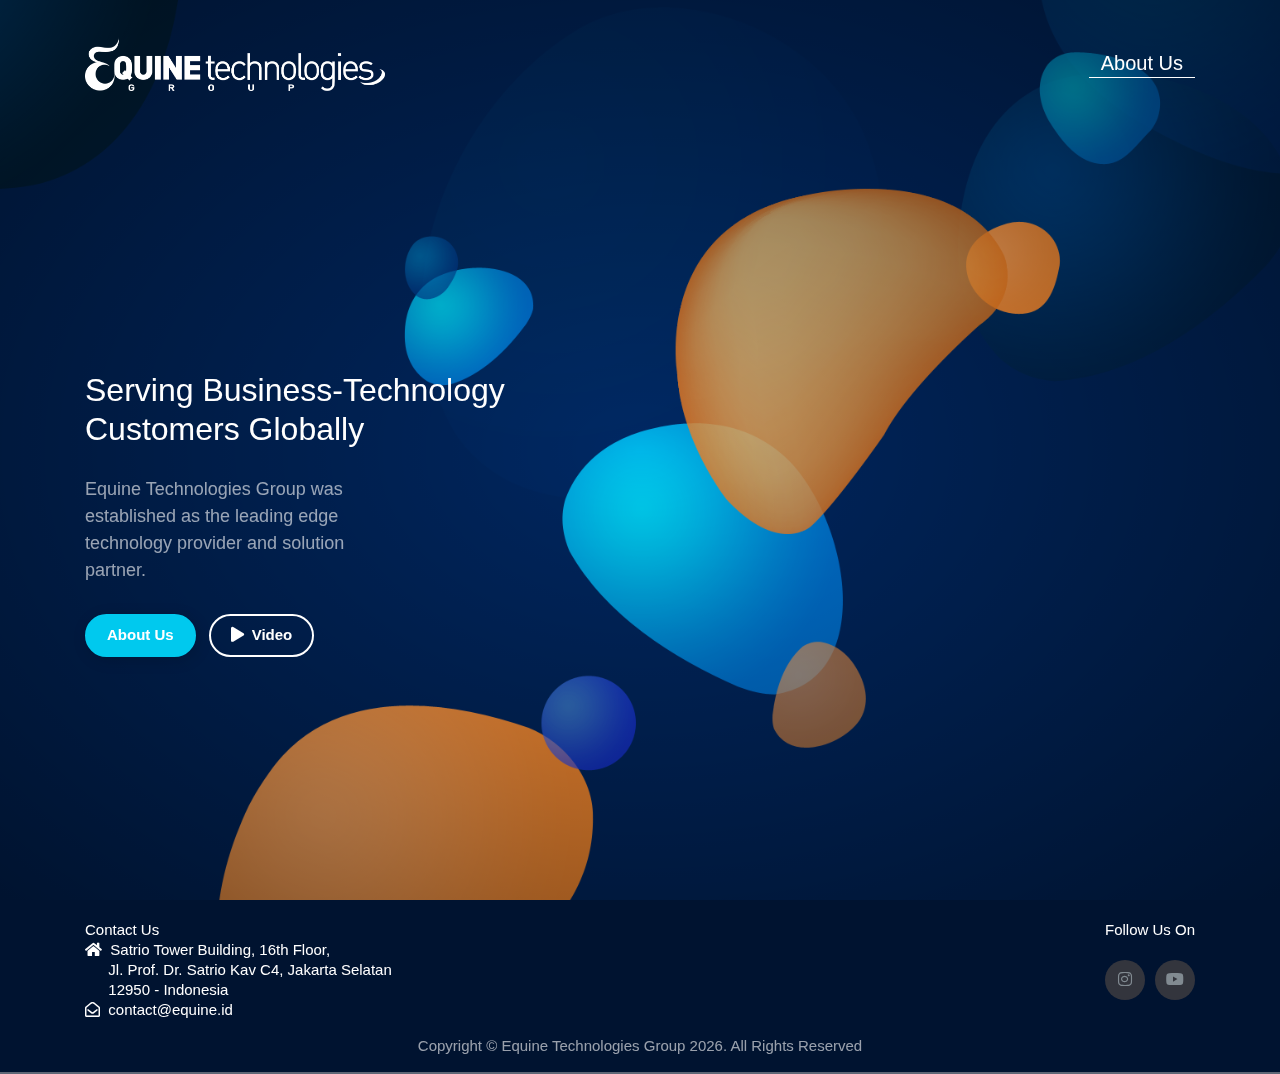
==== commit 3569225e: "Update index.html" ====
--- a/equineid/index.html
+++ b/equineid/index.html
@@ -62,7 +62,7 @@
                                 Equine Technologies Group was established as the leading edge technology provider and
                                 solution partner.
                             </p>
-                            <a href="javascript:void(0)" class="btn btn-primary mr-2 ts-open-side-panel">Learn More</a>
+                            <a href="javascript:void(0)" class="btn btn-primary mr-2 ts-open-side-panel">About Us</a>
                             <a style="color: white; border-color: white;"
                                 href="https://www.youtube.com/channel/UCBu9ceRtONcpWqclZHK2jvg" target="_blank"
                                 class="btn btn-outline-dark"><i class="fa fa-play mr-2"></i>Video</a>
@@ -154,26 +154,27 @@
                 </div>
                 <!--end ts-title-->
                 <div class="row">
-                    <div class="col-sm">
-                        <div class="icon-box">
+                    <div class="col-lg">
+                        <div class="icon-box" data-company="1" data-href="https://www.equine.co.id/">
                             <a href="https://www.equine.co.id/">
                                 <img style="width: 50%;" src="assets/img/Untitled design (5).png" alt=""
-                                    class="mw-100 mb-4 test-hover"></a>
-                            <h4 style="text-align: center;font-size: 20px;"><a style="color: white;"
-                                    href="https://www.equine.co.id/">Equine Global</a></h4>
+                                    class="mw-100 mb-4"></a>
+                            <h4 style="text-align: center;font-size: 20px;"><a href="https://www.equine.co.id/"
+                                    class="txt-style txt-hover">Equine Global</a></h4>
                             <p style="padding-top: 23px;">
                                 Equine Global (EG) is an information technology consulting company that covers the
                                 Strategic Consulting area (Advisory Services) and Gold Partner of SAP in Indonesia.
                             </p>
                         </div>
                     </div>
-                    <div class="col-sm">
-                        <div class="icon-box">
+                    <div class="col-lg">
+                        <div class="icon-box" data-company="2" data-href="https://npp-asia.com/">
                             <a href="https://npp-asia.com/">
                                 <img style="width: 50%;" src="assets/img/Untitled design (3).png" alt=""
                                     class="mw-100 mb-4"></a>
-                            <h4 style="text-align: center;"><a style="color: white;"
-                                    href="https://npp-asia.com/">Niagaprima Paramitra</a></h4>
+                            <h4 style="text-align: center;"><a class="txt-style txt-hover"
+                                    href="https://npp-asia.com/">Niagaprima
+                                    Paramitra</a></h4>
                             <p style="padding-top: 23px;">
                                 Niagaprima Paramitra (NPP) is a Strategic System Integrator that deliver great products
                                 and services in the area of IT Infrastructure, Business Application and Digital Data
@@ -181,13 +182,13 @@
                             </p>
                         </div>
                     </div>
-                    <!--end col-md-4-->
-                    <div class="col-sm">
-                        <div class="icon-box">
+                    <!--end col-lg-4-->
+                    <div class="col-lg">
+                        <div class="icon-box" data-company="3" data-href="https://www.optima-data.com/">
                             <a href="https://www.optima-data.com/">
                                 <img style="width: 50%;" src="assets/img/Untitled design (4).png" alt=""
                                     class="mw-100 mb-4"></a>
-                            <h4 style="text-align: center;"><a style="color: white;"
+                            <h4 style="text-align: center;"><a class="txt-style txt-hover"
                                     href="https://www.optima-data.com/">Optima Data Internasional</a></h4>
                             <p>
                                 Optima Data Internasional (ODI) is an information technology consulting company with
@@ -196,13 +197,14 @@
                             </p>
                         </div>
                     </div>
-                    <!--end col-md-4-->
-                    <div class="col-sm">
-                        <div class="icon-box">
+                    <!--end col-lg-4-->
+                    <div class="col-lg">
+                        <div class="icon-box" data-company="4" data-href="https://www.xsis.co.id/">
                             <a href="https://www.xsis.co.id/">
                                 <img style="width: 50%;" src="assets/img/Untitled design.png" alt=""
                                     class="mw-100 mb-4"></a>
-                            <h4 style="text-align: center;"><a style="color: white;" href="https://www.xsis.co.id/">Xsis
+                            <h4 style="text-align: center;"><a class="txt-style txt-hover"
+                                    href="https://www.xsis.co.id/">Xsis
                                     Mitra Utama</a></h4>
                             <p style="padding-top: 23px;">
                                 Xsis Mitra Utama (XMU) is an IT Service company who provides IT Expert Services,
@@ -210,13 +212,14 @@
                             </p>
                         </div>
                     </div>
-                    <!--end col-md-4-->
-                    <div class="col-sm">
-                        <div class="icon-box">
+                    <!--end col-lg-4-->
+                    <div class="col-lg">
+                        <div class="icon-box" data-company="5" data-href="https://xsis.academy/">
                             <a href="https://xsis.academy/">
                                 <img style="width: 50%;" src="assets/img/Untitled design (2).png" alt=""
                                     class="mw-100 mb-4"></a>
-                            <h4 style="text-align: center;"><a style="color: white;" href="https://xsis.academy/">Xsis
+                            <h4 style="text-align: center;"><a class="txt-style txt-hover"
+                                    href="https://xsis.academy/">Xsis
                                     Academy</a></h4>
                             <p style="padding-top: 23px;">
                                 Xsis Academy (XA) provides trainings in information technology area to produce competent
@@ -246,7 +249,8 @@
                             <br>
                             <div>
                                 <i class="far fa-envelope-open"></i>
-                                &nbsp;contact@equine.id
+                                <span><a class="txt-style"
+                                        href="mailto:contact@equine.id">&nbsp;contact@equine.id</a></span>
                             </div>
                         </address>
                     </div>
@@ -306,7 +310,7 @@
                     <br>
                     <span style="color: white;">
                         <i class="far fa-envelope-open"></i>
-                        &nbsp;contact@equine.id
+                        <span><a class="txt-style" href="mailto:contact@equine.id">&nbsp;contact@equine.id</a></span>
                     </span>
                 </address>
             </div>
--- a/equineid/assets/css/style.css
+++ b/equineid/assets/css/style.css
@@ -95,6 +95,20 @@
     overflow-x: hidden;
     /* overflow: hidden; */
 }
+
+.txt-mobile{
+    color:white !important;
+}
+
+.txt-style{
+    color:white !important;
+}
+
+
+.txt-style:hover{
+    color: rgb(0, 201, 238) !important;
+}
+
 .ts-side-panel-active{
     overflow: hidden !important;
 }
@@ -1656,6 +1670,48 @@
         margin-bottom: 0 !important;
         display: none;
     }
+    .icon-box img {
+        max-width: 40% !important;
+        margin-left: auto !important;
+        margin-right: auto !important;
+        display: block; 
+    }
+
+    .col-lg{
+        padding-bottom: 20px;
+    }
+
+    .icon-box{
+        border: 1px solid;
+        height: 100%;
+        padding: 20px 20px 20px 20px;
+        border-color: #C0C0C0;
+        border-radius: 10px;
+      }
+    
+ }
+
+ @media screen and (min-width: 767px) and (max-width:992px){
+    .col-lg{
+        padding-bottom: 20px;
+    }
+
+    .icon-box img {
+        max-width: 30%!important;
+        margin-left: auto !important;
+        margin-right: auto !important;
+        display: block; 
+    }
+
+    .icon-box{
+        border: 1px solid;
+        height: 100%;
+        padding: 20px 20px 20px 20px;
+        border-color: #C0C0C0;
+        /* border: 1px solid rgba(255, 0, 0, .5); */
+        border-radius: 10px;
+        
+      }
     
  }
   
@@ -1666,7 +1722,6 @@
     }
  } */
   
-
 
 
 
@@ -2319,6 +2374,7 @@
     top: .625rem;
     right: 3.125rem;
     z-index: 1;
+    cursor: pointer;
 }
 
 /* NEW */
@@ -2513,7 +2569,7 @@
 
     .ts-side-panel {
         padding: 1.75rem;
-        width: 60%;
+        /* width: 60%; */
     }
 }
 
@@ -2764,12 +2820,20 @@
     }
   }
 
+
+
+  .hover-mobile{
+    background-color: rgba(0,212,255,0.6);
+    opacity: 0.8;
+  }
+
   .icon-box img {
     margin-left: 25%;
     margin-right: 25%;
     color: #f6b024;
     line-height: 0;
   }
+
   .icon-box h4 {
     font-weight: 700;
     margin-bottom: 15px;
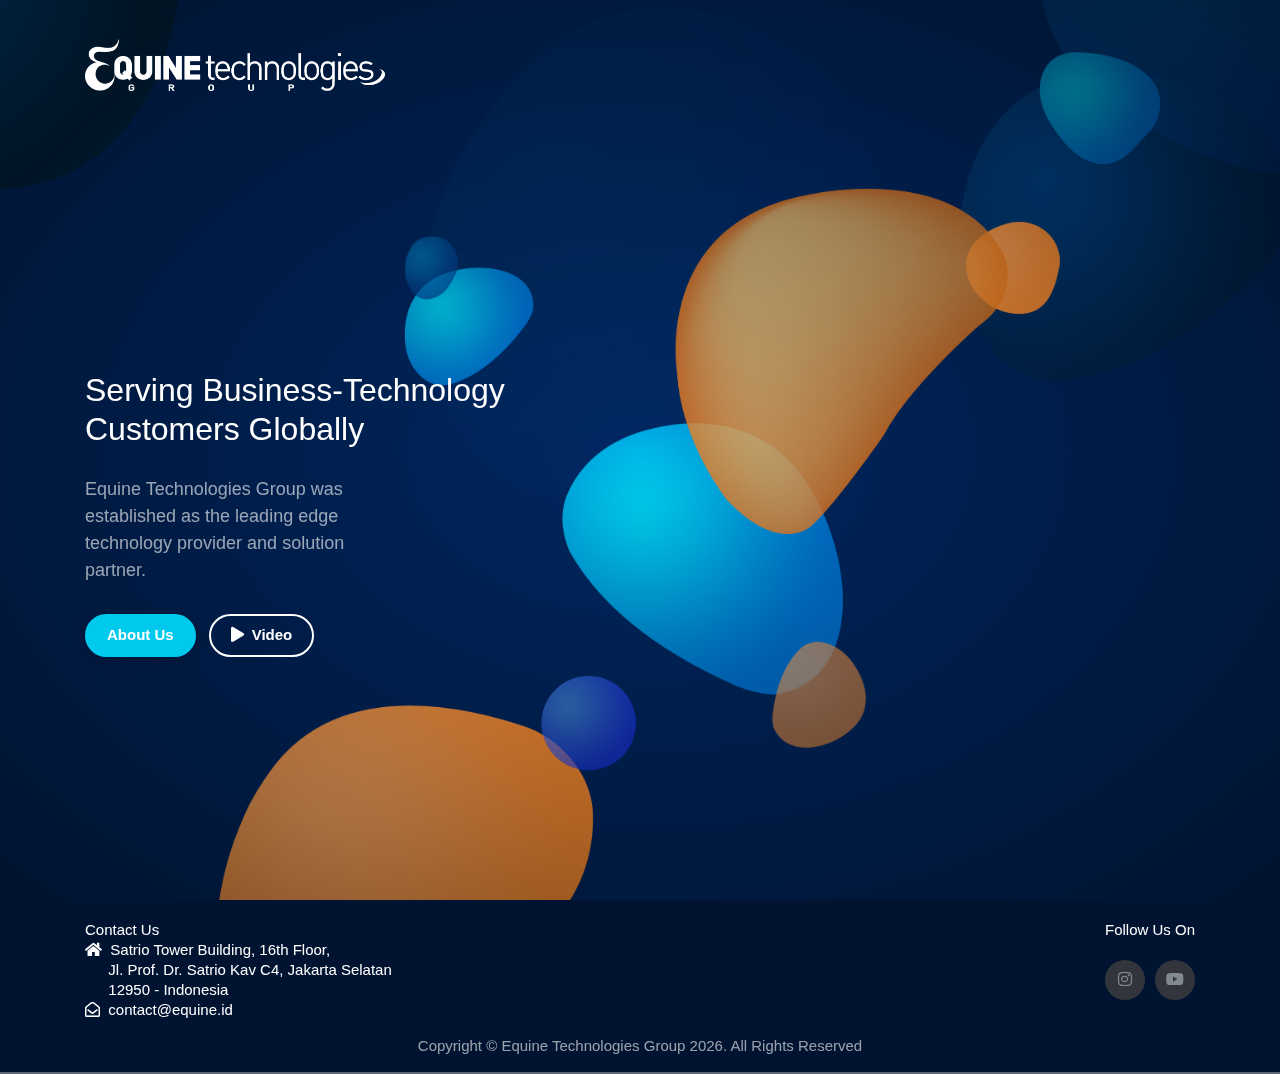
==== commit f889ea81: "Update index.html" ====
--- a/equineid/index.html
+++ b/equineid/index.html
@@ -41,10 +41,10 @@
                         <img style="width: 300px;" src="assets/img/bg/ETG logo RGB (white).png" alt="">
                     </a>
                     <!--end navbar-brand-->
-                    <button href="javascript:void(0)" style="border-bottom: 1px solid white; color:white;"
+                    <!-- <button href="javascript:void(0)" style="border-bottom: 1px solid white; color:white;"
                         class="navbar-toggler ts-open-side-panel" type="button" aria-label="Toggle navigation">
                         About Us
-                    </button>
+                    </button> -->
                     <!--end navbar-toggler-->
                 </nav>
                 <!--end navbar-->
